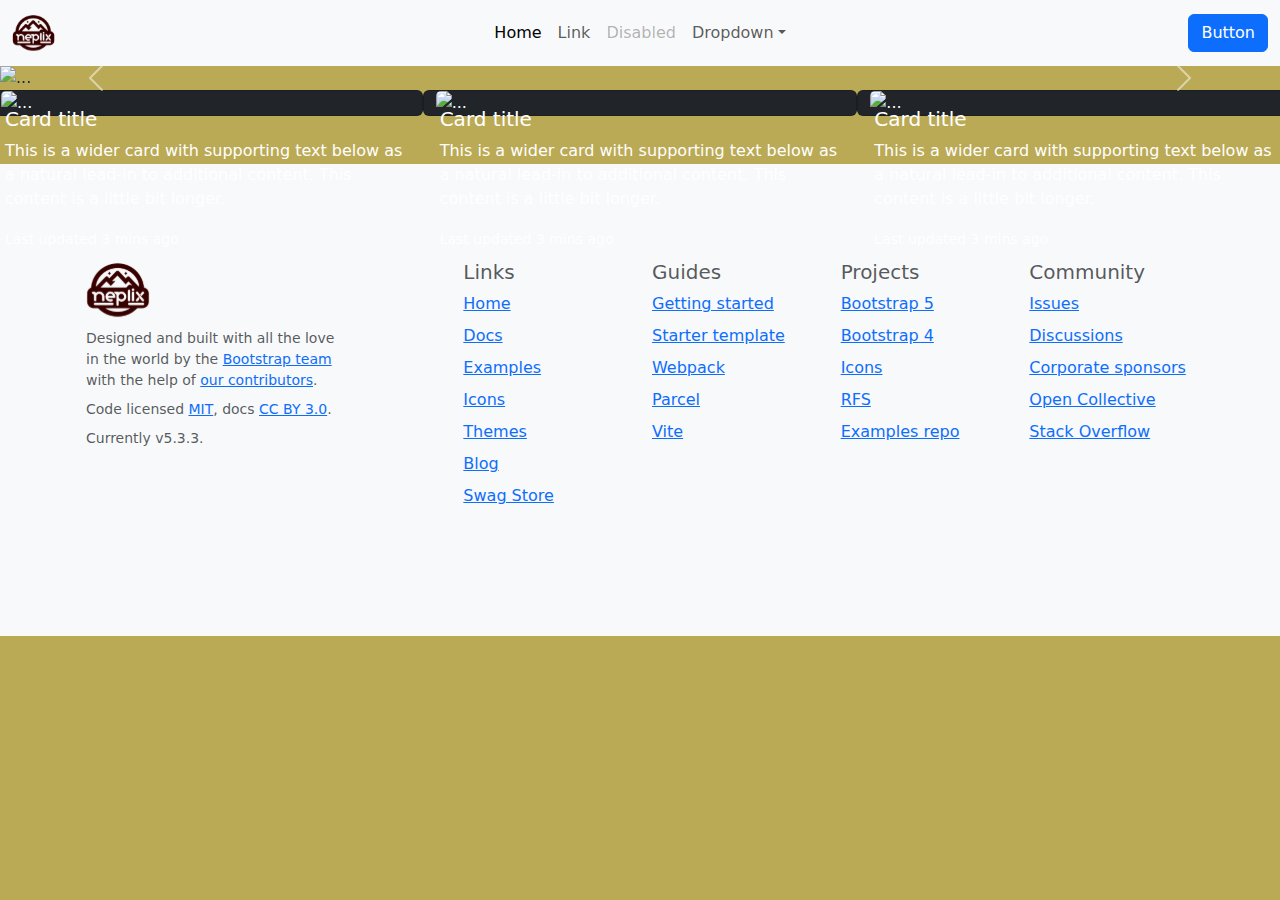
==== index.html @ 61c70170 "Website v1.0" ====
<!DOCTYPE html>
<html lang="en">
  <head>
    <meta charset="UTF-8" />
    <meta name="viewport" content="width=device-width, initial-scale=1.0" />
    <title>neplix</title>
    <!-- Favicon -->
    <link
      rel="apple-touch-icon"
      sizes="180x180"
      href="/favicon/apple-touch-icon.png"
    />
    <link
      rel="icon"
      type="image/png"
      sizes="32x32"
      href="/favicon/favicon-32x32.png"
    />
    <link
      rel="icon"
      type="image/png"
      sizes="16x16"
      href="/favicon/favicon-16x16.png"
    />
    <link rel="manifest" href="/favicon/site.webmanifest" />
    <link
      rel="mask-icon"
      href="/favicon/safari-pinned-tab.svg"
      color="#5bbad5"
    />
    <link rel="shortcut icon" href="/favicon/favicon.ico" />
    <meta name="msapplication-TileColor" content="#da532c" />
    <meta name="msapplication-config" content="/favicon/browserconfig.xml" />
    <meta name="theme-color" content="#ffffff" />

    <!-- icon CDN -->
    <!-- Bootstrap CSS -->
    <link
      href="https://cdn.jsdelivr.net/npm/bootstrap@5.3.3/dist/css/bootstrap.min.css"
      rel="stylesheet"
    />
    <!-- Bootstrap JS -->
    <script
      src="https://cdn.jsdelivr.net/npm/bootstrap@5.3.3/dist/js/bootstrap.bundle.min.js"
      defer
    ></script>

    <!-- CSS -->
    <link rel="stylesheet" href="/assets/style.css" />
    <!-- JS -->
    <script src="/assets/script.js" defer></script>
  </head>
  <body>
    <!-- Navbar start -->
    <nav
      class="navbar navbar-expand-lg bg-body-tertiary sticky-top"
      aria-label="Thirteenth navbar example"
    >
      <div class="container-fluid">
        <button
          class="navbar-toggler"
          type="button"
          data-bs-toggle="collapse"
          data-bs-target="#navbarsExample11"
          aria-controls="navbarsExample11"
          aria-expanded="false"
          aria-label="Toggle navigation"
        >
          <span class="navbar-toggler-icon"></span>
        </button>

        <div class="collapse navbar-collapse d-lg-flex" id="navbarsExample11">
          <a class="navbar-brand col-lg-3 me-0" href="#"
            ><img src="/assets/logo.svg" alt="brand-logo" height="40"
          /></a>
          <ul class="navbar-nav col-lg-6 justify-content-lg-center">
            <li class="nav-item">
              <a class="nav-link active" aria-current="page" href="#">Home</a>
            </li>
            <li class="nav-item">
              <a class="nav-link" href="#">Link</a>
            </li>
            <li class="nav-item">
              <a class="nav-link disabled" aria-disabled="true">Disabled</a>
            </li>
            <li class="nav-item dropdown">
              <a
                class="nav-link dropdown-toggle"
                href="#"
                data-bs-toggle="dropdown"
                aria-expanded="false"
                >Dropdown</a
              >
              <ul class="dropdown-menu">
                <li><a class="dropdown-item" href="#">Action</a></li>
                <li><a class="dropdown-item" href="#">Another action</a></li>
                <li>
                  <a class="dropdown-item" href="#">Something else here</a>
                </li>
              </ul>
            </li>
          </ul>
          <div class="d-lg-flex col-lg-3 justify-content-lg-end">
            <button class="btn btn-primary">Button</button>
          </div>
        </div>
      </div>
    </nav>
    <!-- Nabar end -->
    <main>
      <!-- Carosel start -->
      <div id="carouselExampleCaptions" class="carousel slide">
        <div class="carousel-indicators">
          <button
            type="button"
            data-bs-target="#carouselExampleCaptions"
            data-bs-slide-to="0"
            class="active"
            aria-current="true"
            aria-label="Slide 1"
          ></button>
          <button
            type="button"
            data-bs-target="#carouselExampleCaptions"
            data-bs-slide-to="1"
            aria-label="Slide 2"
          ></button>
          <button
            type="button"
            data-bs-target="#carouselExampleCaptions"
            data-bs-slide-to="2"
            aria-label="Slide 3"
          ></button>
        </div>
        <div class="carousel-inner">
          <div class="carousel-item active">
            <img
              src="https://picsum.photos/id/237/1600/400"
              class="d-block w-100"
              alt="..."
            />
            <div class="carousel-caption d-none d-md-block">
              <h5>First slide label</h5>
              <p>
                Some representative placeholder content for the first slide.
              </p>
            </div>
          </div>
          <div class="carousel-item">
            <img
              src="https://picsum.photos/id/238/1600/400"
              class="d-block w-100"
              alt="..."
            />
            <div class="carousel-caption d-none d-md-block">
              <h5>Second slide label</h5>
              <p>
                Some representative placeholder content for the second slide.
              </p>
            </div>
          </div>
          <div class="carousel-item">
            <img
              src="https://picsum.photos/id/239/1600/400"
              class="d-block w-100"
              alt="..."
            />
            <div class="carousel-caption d-none d-md-block">
              <h5>Third slide label</h5>
              <p>
                Some representative placeholder content for the third slide.
              </p>
            </div>
          </div>
        </div>
        <button
          class="carousel-control-prev"
          type="button"
          data-bs-target="#carouselExampleCaptions"
          data-bs-slide="prev"
        >
          <span class="carousel-control-prev-icon" aria-hidden="true"></span>
          <span class="visually-hidden">Previous</span>
        </button>
        <button
          class="carousel-control-next"
          type="button"
          data-bs-target="#carouselExampleCaptions"
          data-bs-slide="next"
        >
          <span class="carousel-control-next-icon" aria-hidden="true"></span>
          <span class="visually-hidden">Next</span>
        </button>
      </div>
      <!-- Carosel end -->

      <!-- movie section start -->
      <div class="row">
        <div class="card text-bg-dark col-4">
          <img
            src="https://picsum.photos/id/345/400/600"
            class="card-img"
            alt="..."
          />
          <div class="card-img-overlay">
            <h5 class="card-title">Card title</h5>
            <p class="card-text">
              This is a wider card with supporting text below as a natural
              lead-in to additional content. This content is a little bit
              longer.
            </p>
            <p class="card-text"><small>Last updated 3 mins ago</small></p>
          </div>
        </div>
        <div class="card text-bg-dark col-4">
          <img
            src="https://picsum.photos/id/343/400/600"
            class="card-img"
            alt="..."
          />
          <div class="card-img-overlay">
            <h5 class="card-title">Card title</h5>
            <p class="card-text">
              This is a wider card with supporting text below as a natural
              lead-in to additional content. This content is a little bit
              longer.
            </p>
            <p class="card-text"><small>Last updated 3 mins ago</small></p>
          </div>
        </div>
        <div class="card text-bg-dark col-4">
          <img
            src="https://picsum.photos/id/342/400/600"
            class="card-img"
            alt="..."
          />
          <div class="card-img-overlay">
            <h5 class="card-title">Card title</h5>
            <p class="card-text">
              This is a wider card with supporting text below as a natural
              lead-in to additional content. This content is a little bit
              longer.
            </p>
            <p class="card-text"><small>Last updated 3 mins ago</small></p>
          </div>
        </div>
      </div>
      <!-- movie section end -->
    </main>
    <!-- Footer start -->
    <footer class="bd-footer py-4 py-md-5 mt-5 bg-body-tertiary">
      <div class="container py-4 py-md-5 px-4 px-md-3 text-body-secondary">
        <div class="row">
          <div class="col-lg-3 mb-3">
            <a
              class="d-inline-flex align-items-center mb-2 text-body-emphasis text-decoration-none"
              href="/"
              aria-label="Bootstrap"
            >
              <img src="/assets/logo.svg" alt="brand-logo" height="60" />
            </a>
            <ul class="list-unstyled small">
              <li class="mb-2">
                Designed and built with all the love in the world by the
                <a href="/docs/5.3/about/team/">Bootstrap team</a> with the help
                of
                <a href="https://github.com/twbs/bootstrap/graphs/contributors"
                  >our contributors</a
                >.
              </li>
              <li class="mb-2">
                Code licensed
                <a
                  href="https://github.com/twbs/bootstrap/blob/main/LICENSE"
                  target="_blank"
                  rel="license noopener"
                  >MIT</a
                >, docs
                <a
                  href="https://creativecommons.org/licenses/by/3.0/"
                  target="_blank"
                  rel="license noopener"
                  >CC BY 3.0</a
                >.
              </li>
              <li class="mb-2">Currently v5.3.3.</li>
            </ul>
          </div>
          <div class="col-6 col-lg-2 offset-lg-1 mb-3">
            <h5>Links</h5>
            <ul class="list-unstyled">
              <li class="mb-2"><a href="/">Home</a></li>
              <li class="mb-2"><a href="/docs/5.3/">Docs</a></li>
              <li class="mb-2"><a href="/docs/5.3/examples/">Examples</a></li>
              <li class="mb-2">
                <a href="https://icons.getbootstrap.com/">Icons</a>
              </li>
              <li class="mb-2">
                <a href="https://themes.getbootstrap.com/">Themes</a>
              </li>
              <li class="mb-2">
                <a href="https://blog.getbootstrap.com/">Blog</a>
              </li>
              <li class="mb-2">
                <a
                  href="https://cottonbureau.com/people/bootstrap"
                  target="_blank"
                  rel="noopener"
                  >Swag Store</a
                >
              </li>
            </ul>
          </div>
          <div class="col-6 col-lg-2 mb-3">
            <h5>Guides</h5>
            <ul class="list-unstyled">
              <li class="mb-2">
                <a href="/docs/5.3/getting-started/">Getting started</a>
              </li>
              <li class="mb-2">
                <a href="/docs/5.3/examples/starter-template/"
                  >Starter template</a
                >
              </li>
              <li class="mb-2">
                <a href="/docs/5.3/getting-started/webpack/">Webpack</a>
              </li>
              <li class="mb-2">
                <a href="/docs/5.3/getting-started/parcel/">Parcel</a>
              </li>
              <li class="mb-2">
                <a href="/docs/5.3/getting-started/vite/">Vite</a>
              </li>
            </ul>
          </div>
          <div class="col-6 col-lg-2 mb-3">
            <h5>Projects</h5>
            <ul class="list-unstyled">
              <li class="mb-2">
                <a
                  href="https://github.com/twbs/bootstrap"
                  target="_blank"
                  rel="noopener"
                  >Bootstrap 5</a
                >
              </li>
              <li class="mb-2">
                <a
                  href="https://github.com/twbs/bootstrap/tree/v4-dev"
                  target="_blank"
                  rel="noopener"
                  >Bootstrap 4</a
                >
              </li>
              <li class="mb-2">
                <a
                  href="https://github.com/twbs/icons"
                  target="_blank"
                  rel="noopener"
                  >Icons</a
                >
              </li>
              <li class="mb-2">
                <a
                  href="https://github.com/twbs/rfs"
                  target="_blank"
                  rel="noopener"
                  >RFS</a
                >
              </li>
              <li class="mb-2">
                <a
                  href="https://github.com/twbs/examples/"
                  target="_blank"
                  rel="noopener"
                  >Examples repo</a
                >
              </li>
            </ul>
          </div>
          <div class="col-6 col-lg-2 mb-3">
            <h5>Community</h5>
            <ul class="list-unstyled">
              <li class="mb-2">
                <a
                  href="https://github.com/twbs/bootstrap/issues"
                  target="_blank"
                  rel="noopener"
                  >Issues</a
                >
              </li>
              <li class="mb-2">
                <a
                  href="https://github.com/twbs/bootstrap/discussions"
                  target="_blank"
                  rel="noopener"
                  >Discussions</a
                >
              </li>
              <li class="mb-2">
                <a
                  href="https://github.com/sponsors/twbs"
                  target="_blank"
                  rel="noopener"
                  >Corporate sponsors</a
                >
              </li>
              <li class="mb-2">
                <a
                  href="https://opencollective.com/bootstrap"
                  target="_blank"
                  rel="noopener"
                  >Open Collective</a
                >
              </li>
              <li class="mb-2">
                <a
                  href="https://stackoverflow.com/questions/tagged/bootstrap-5"
                  target="_blank"
                  rel="noopener"
                  >Stack Overflow</a
                >
              </li>
            </ul>
          </div>
        </div>
      </div>
    </footer>
    <!-- Footer end -->
  </body>
</html>
---- assets/style.css ----
/* *{
  font-family: 'Segoe UI', Tahoma, Geneva, Verdana, sans-serif;
} */
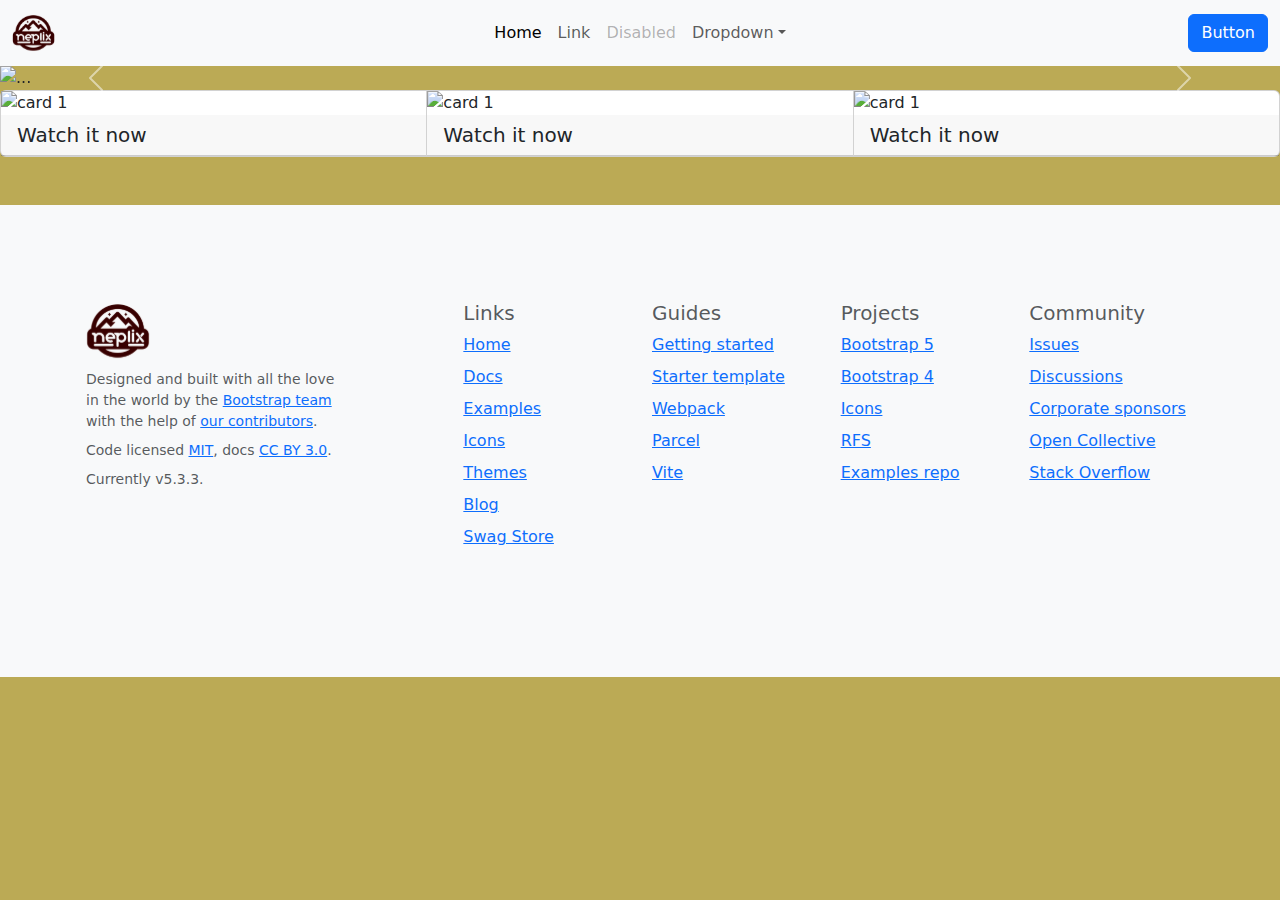
==== commit 653c1406: "Website 1.1" ====
--- a/index.html
+++ b/index.html
@@ -196,52 +196,18 @@
 
       <!-- movie section start -->
       <div class="row">
-        <div class="card text-bg-dark col-4">
-          <img
-            src="https://picsum.photos/id/345/400/600"
-            class="card-img"
-            alt="..."
-          />
-          <div class="card-img-overlay">
-            <h5 class="card-title">Card title</h5>
-            <p class="card-text">
-              This is a wider card with supporting text below as a natural
-              lead-in to additional content. This content is a little bit
-              longer.
-            </p>
-            <p class="card-text"><small>Last updated 3 mins ago</small></p>
-          </div>
-        </div>
-        <div class="card text-bg-dark col-4">
-          <img
-            src="https://picsum.photos/id/343/400/600"
-            class="card-img"
-            alt="..."
-          />
-          <div class="card-img-overlay">
-            <h5 class="card-title">Card title</h5>
-            <p class="card-text">
-              This is a wider card with supporting text below as a natural
-              lead-in to additional content. This content is a little bit
-              longer.
-            </p>
-            <p class="card-text"><small>Last updated 3 mins ago</small></p>
-          </div>
-        </div>
-        <div class="card text-bg-dark col-4">
-          <img
-            src="https://picsum.photos/id/342/400/600"
-            class="card-img"
-            alt="..."
-          />
-          <div class="card-img-overlay">
-            <h5 class="card-title">Card title</h5>
-            <p class="card-text">
-              This is a wider card with supporting text below as a natural
-              lead-in to additional content. This content is a little bit
-              longer.
-            </p>
-            <p class="card-text"><small>Last updated 3 mins ago</small></p>
+        <div class="card-group">
+          <div class="card">
+            <img src="https://picsum.photos/id/265/600/400" alt="card 1" />
+            <h5 class="card-header">Watch it now</h5>
+          </div>
+          <div class="card">
+            <img src="https://picsum.photos/id/266/600/400" alt="card 1" />
+            <h5 class="card-header">Watch it now</h5>
+          </div>
+          <div class="card">
+            <img src="https://picsum.photos/id/267/600/400" alt="card 1" />
+            <h5 class="card-header">Watch it now</h5>
           </div>
         </div>
       </div>
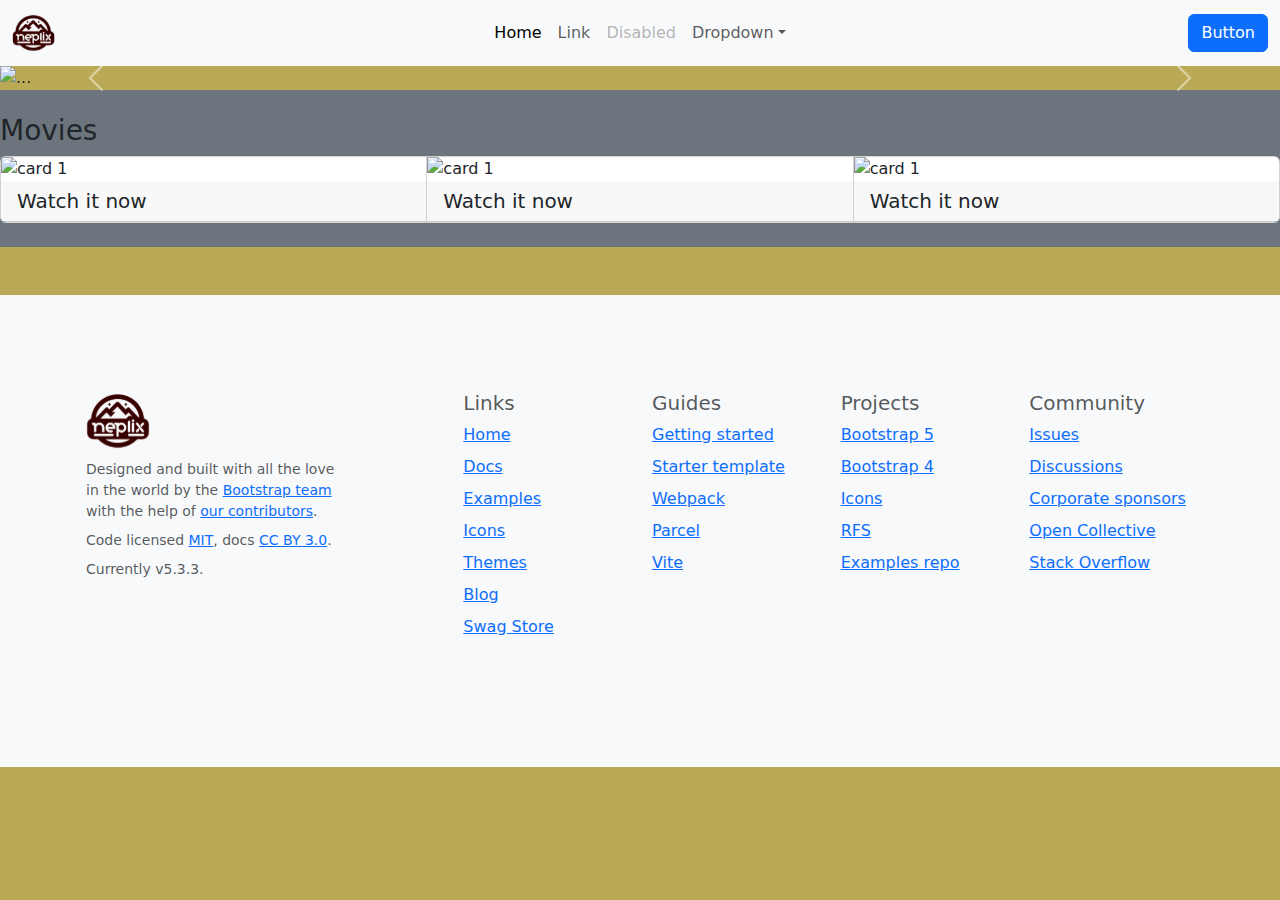
==== commit 34e88a0e: "Website 1.2" ====
--- a/index.html
+++ b/index.html
@@ -195,7 +195,8 @@
       <!-- Carosel end -->
 
       <!-- movie section start -->
-      <div class="row">
+      <div class="row bg-secondary py-4">
+        <h3>Movies</h3>
         <div class="card-group">
           <div class="card">
             <img src="https://picsum.photos/id/265/600/400" alt="card 1" />
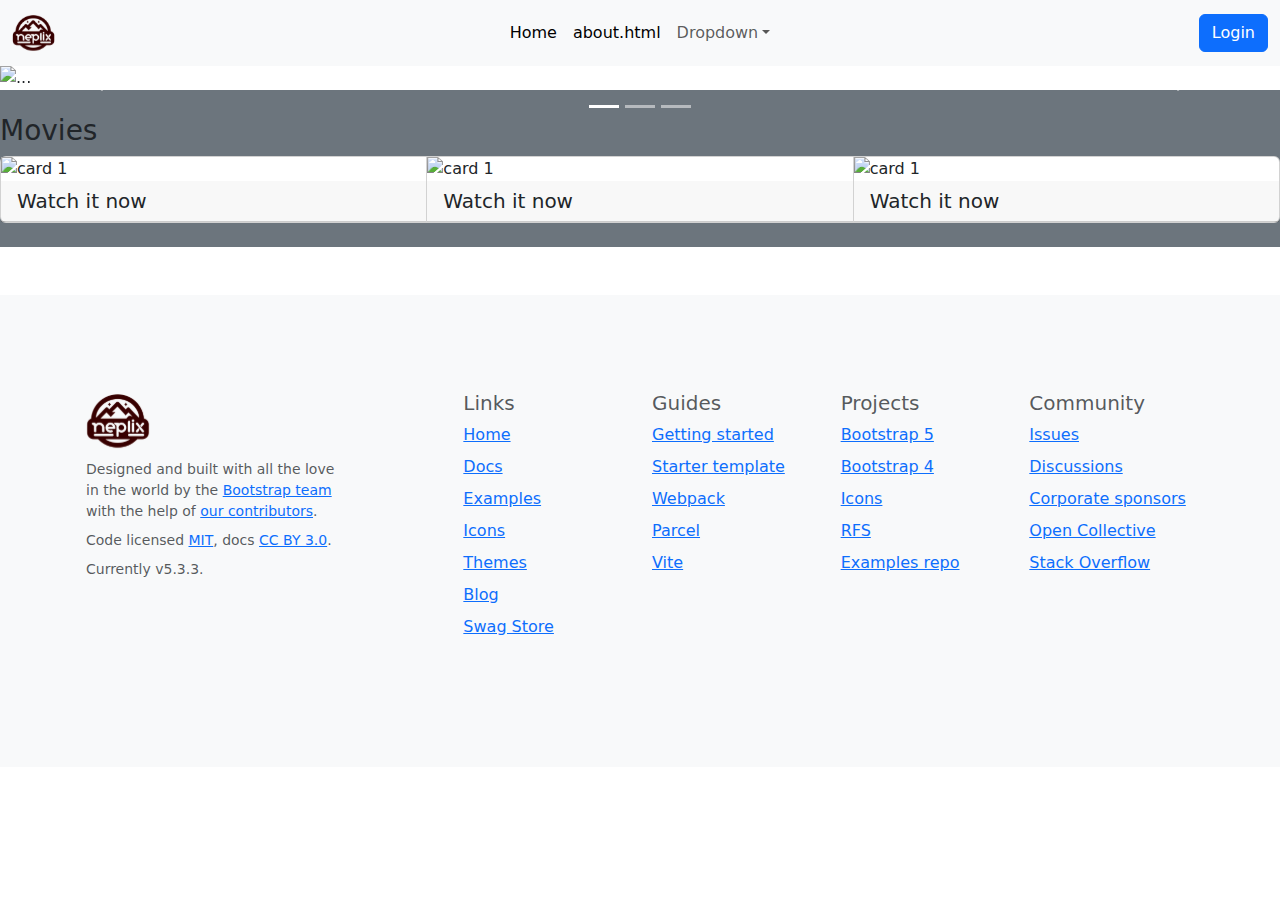
==== commit 27900d4e: "Wesite 1.4 (unfinished)" ====
--- a/index.html
+++ b/index.html
@@ -4,108 +4,12 @@
     <meta charset="UTF-8" />
     <meta name="viewport" content="width=device-width, initial-scale=1.0" />
     <title>neplix</title>
-    <!-- Favicon -->
-    <link
-      rel="apple-touch-icon"
-      sizes="180x180"
-      href="/favicon/apple-touch-icon.png"
-    />
-    <link
-      rel="icon"
-      type="image/png"
-      sizes="32x32"
-      href="/favicon/favicon-32x32.png"
-    />
-    <link
-      rel="icon"
-      type="image/png"
-      sizes="16x16"
-      href="/favicon/favicon-16x16.png"
-    />
-    <link rel="manifest" href="/favicon/site.webmanifest" />
-    <link
-      rel="mask-icon"
-      href="/favicon/safari-pinned-tab.svg"
-      color="#5bbad5"
-    />
-    <link rel="shortcut icon" href="/favicon/favicon.ico" />
-    <meta name="msapplication-TileColor" content="#da532c" />
-    <meta name="msapplication-config" content="/favicon/browserconfig.xml" />
-    <meta name="theme-color" content="#ffffff" />
-
-    <!-- icon CDN -->
-    <!-- Bootstrap CSS -->
-    <link
-      href="https://cdn.jsdelivr.net/npm/bootstrap@5.3.3/dist/css/bootstrap.min.css"
-      rel="stylesheet"
-    />
-    <!-- Bootstrap JS -->
-    <script
-      src="https://cdn.jsdelivr.net/npm/bootstrap@5.3.3/dist/js/bootstrap.bundle.min.js"
-      defer
-    ></script>
-
-    <!-- CSS -->
-    <link rel="stylesheet" href="/assets/style.css" />
-    <!-- JS -->
-    <script src="/assets/script.js" defer></script>
+    <script src="/assets/script.js"></script>
+    <!-- <script src="home.js"></script> -->
   </head>
   <body>
     <!-- Navbar start -->
-    <nav
-      class="navbar navbar-expand-lg bg-body-tertiary sticky-top"
-      aria-label="Thirteenth navbar example"
-    >
-      <div class="container-fluid">
-        <button
-          class="navbar-toggler"
-          type="button"
-          data-bs-toggle="collapse"
-          data-bs-target="#navbarsExample11"
-          aria-controls="navbarsExample11"
-          aria-expanded="false"
-          aria-label="Toggle navigation"
-        >
-          <span class="navbar-toggler-icon"></span>
-        </button>
-
-        <div class="collapse navbar-collapse d-lg-flex" id="navbarsExample11">
-          <a class="navbar-brand col-lg-3 me-0" href="#"
-            ><img src="/assets/logo.svg" alt="brand-logo" height="40"
-          /></a>
-          <ul class="navbar-nav col-lg-6 justify-content-lg-center">
-            <li class="nav-item">
-              <a class="nav-link active" aria-current="page" href="#">Home</a>
-            </li>
-            <li class="nav-item">
-              <a class="nav-link" href="#">Link</a>
-            </li>
-            <li class="nav-item">
-              <a class="nav-link disabled" aria-disabled="true">Disabled</a>
-            </li>
-            <li class="nav-item dropdown">
-              <a
-                class="nav-link dropdown-toggle"
-                href="#"
-                data-bs-toggle="dropdown"
-                aria-expanded="false"
-                >Dropdown</a
-              >
-              <ul class="dropdown-menu">
-                <li><a class="dropdown-item" href="#">Action</a></li>
-                <li><a class="dropdown-item" href="#">Another action</a></li>
-                <li>
-                  <a class="dropdown-item" href="#">Something else here</a>
-                </li>
-              </ul>
-            </li>
-          </ul>
-          <div class="d-lg-flex col-lg-3 justify-content-lg-end">
-            <button class="btn btn-primary">Button</button>
-          </div>
-        </div>
-      </div>
-    </nav>
+     <script src="/assets/navbar.js"></script>
     <!-- Nabar end -->
     <main>
       <!-- Carosel start -->
@@ -215,184 +119,7 @@
       <!-- movie section end -->
     </main>
     <!-- Footer start -->
-    <footer class="bd-footer py-4 py-md-5 mt-5 bg-body-tertiary">
-      <div class="container py-4 py-md-5 px-4 px-md-3 text-body-secondary">
-        <div class="row">
-          <div class="col-lg-3 mb-3">
-            <a
-              class="d-inline-flex align-items-center mb-2 text-body-emphasis text-decoration-none"
-              href="/"
-              aria-label="Bootstrap"
-            >
-              <img src="/assets/logo.svg" alt="brand-logo" height="60" />
-            </a>
-            <ul class="list-unstyled small">
-              <li class="mb-2">
-                Designed and built with all the love in the world by the
-                <a href="/docs/5.3/about/team/">Bootstrap team</a> with the help
-                of
-                <a href="https://github.com/twbs/bootstrap/graphs/contributors"
-                  >our contributors</a
-                >.
-              </li>
-              <li class="mb-2">
-                Code licensed
-                <a
-                  href="https://github.com/twbs/bootstrap/blob/main/LICENSE"
-                  target="_blank"
-                  rel="license noopener"
-                  >MIT</a
-                >, docs
-                <a
-                  href="https://creativecommons.org/licenses/by/3.0/"
-                  target="_blank"
-                  rel="license noopener"
-                  >CC BY 3.0</a
-                >.
-              </li>
-              <li class="mb-2">Currently v5.3.3.</li>
-            </ul>
-          </div>
-          <div class="col-6 col-lg-2 offset-lg-1 mb-3">
-            <h5>Links</h5>
-            <ul class="list-unstyled">
-              <li class="mb-2"><a href="/">Home</a></li>
-              <li class="mb-2"><a href="/docs/5.3/">Docs</a></li>
-              <li class="mb-2"><a href="/docs/5.3/examples/">Examples</a></li>
-              <li class="mb-2">
-                <a href="https://icons.getbootstrap.com/">Icons</a>
-              </li>
-              <li class="mb-2">
-                <a href="https://themes.getbootstrap.com/">Themes</a>
-              </li>
-              <li class="mb-2">
-                <a href="https://blog.getbootstrap.com/">Blog</a>
-              </li>
-              <li class="mb-2">
-                <a
-                  href="https://cottonbureau.com/people/bootstrap"
-                  target="_blank"
-                  rel="noopener"
-                  >Swag Store</a
-                >
-              </li>
-            </ul>
-          </div>
-          <div class="col-6 col-lg-2 mb-3">
-            <h5>Guides</h5>
-            <ul class="list-unstyled">
-              <li class="mb-2">
-                <a href="/docs/5.3/getting-started/">Getting started</a>
-              </li>
-              <li class="mb-2">
-                <a href="/docs/5.3/examples/starter-template/"
-                  >Starter template</a
-                >
-              </li>
-              <li class="mb-2">
-                <a href="/docs/5.3/getting-started/webpack/">Webpack</a>
-              </li>
-              <li class="mb-2">
-                <a href="/docs/5.3/getting-started/parcel/">Parcel</a>
-              </li>
-              <li class="mb-2">
-                <a href="/docs/5.3/getting-started/vite/">Vite</a>
-              </li>
-            </ul>
-          </div>
-          <div class="col-6 col-lg-2 mb-3">
-            <h5>Projects</h5>
-            <ul class="list-unstyled">
-              <li class="mb-2">
-                <a
-                  href="https://github.com/twbs/bootstrap"
-                  target="_blank"
-                  rel="noopener"
-                  >Bootstrap 5</a
-                >
-              </li>
-              <li class="mb-2">
-                <a
-                  href="https://github.com/twbs/bootstrap/tree/v4-dev"
-                  target="_blank"
-                  rel="noopener"
-                  >Bootstrap 4</a
-                >
-              </li>
-              <li class="mb-2">
-                <a
-                  href="https://github.com/twbs/icons"
-                  target="_blank"
-                  rel="noopener"
-                  >Icons</a
-                >
-              </li>
-              <li class="mb-2">
-                <a
-                  href="https://github.com/twbs/rfs"
-                  target="_blank"
-                  rel="noopener"
-                  >RFS</a
-                >
-              </li>
-              <li class="mb-2">
-                <a
-                  href="https://github.com/twbs/examples/"
-                  target="_blank"
-                  rel="noopener"
-                  >Examples repo</a
-                >
-              </li>
-            </ul>
-          </div>
-          <div class="col-6 col-lg-2 mb-3">
-            <h5>Community</h5>
-            <ul class="list-unstyled">
-              <li class="mb-2">
-                <a
-                  href="https://github.com/twbs/bootstrap/issues"
-                  target="_blank"
-                  rel="noopener"
-                  >Issues</a
-                >
-              </li>
-              <li class="mb-2">
-                <a
-                  href="https://github.com/twbs/bootstrap/discussions"
-                  target="_blank"
-                  rel="noopener"
-                  >Discussions</a
-                >
-              </li>
-              <li class="mb-2">
-                <a
-                  href="https://github.com/sponsors/twbs"
-                  target="_blank"
-                  rel="noopener"
-                  >Corporate sponsors</a
-                >
-              </li>
-              <li class="mb-2">
-                <a
-                  href="https://opencollective.com/bootstrap"
-                  target="_blank"
-                  rel="noopener"
-                  >Open Collective</a
-                >
-              </li>
-              <li class="mb-2">
-                <a
-                  href="https://stackoverflow.com/questions/tagged/bootstrap-5"
-                  target="_blank"
-                  rel="noopener"
-                  >Stack Overflow</a
-                >
-              </li>
-            </ul>
-          </div>
-        </div>
-      </div>
-    </footer>
+    <script src="/assets/footer.js"></script>
     <!-- Footer end -->
   </body>
 </html>
